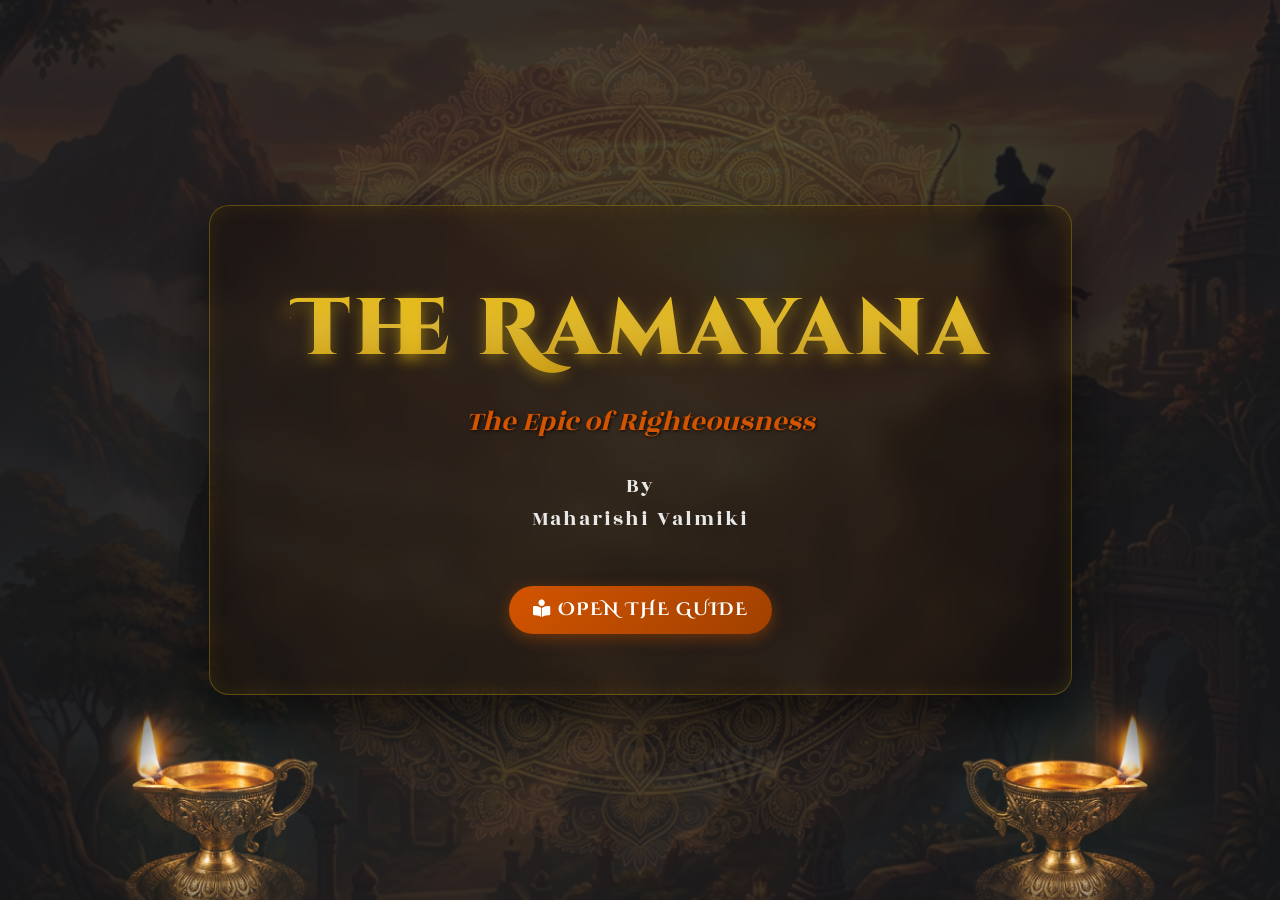
==== index.html @ 918b29e3 "Ramayan-Your Life Guide" ====
<!DOCTYPE html>
<html lang="en">
<head>
    <link rel="icon" type="image/png" href="assets/favicon.png">
    <meta charset="UTF-8">
    <meta name="viewport" content="width=device-width, initial-scale=1.0">
    <title>The Ultimate Guide App | Ramayan</title>
    <link href="https://fonts.googleapis.com/css2?family=Cinzel+Decorative:wght@400;700;900&family=Rozha+One&display=swap" rel="stylesheet">
    <link rel="stylesheet" href="global.css">
    <link rel="stylesheet" href="style.css">
    <!-- Font Awesome for Icons -->
    <link rel="stylesheet" href="https://cdnjs.cloudflare.com/ajax/libs/font-awesome/6.4.0/css/all.min.css">
</head>
<body>

    <!-- Cover Page -->
    <div id="cover-page" class="cover-page">
        <!-- Decorative Assets -->
        <img src="assets/mandala.png" class="mandala-bg" alt="Mandala Decorative Background">
        <img src="assets/diya.png" class="diya-decor diya-left" alt="Diya">
        <img src="assets/diya.png" class="diya-decor diya-right" alt="Diya">
        
        <div class="cover-content">
            <h1 class="book-title">The Ramayana</h1>
            <p class="book-subtitle">The Epic of Righteousness</p>
            <p class="book-author">By<br/>Maharishi Valmiki</p>
            <button id="open-book-btn" class="primary-btn glow-btn"><i class="fa-solid fa-book-open-reader"></i> Open The Guide</button>
        </div>
    </div>

    <!-- Main Application Page (Hub) -->
    <div id="main-app" class="main-app hidden">
        <div class="app-header fade-in">
            <h2>Choose Your Path</h2>
            <p>What wisdom do you seek today?</p>
        </div>

        <div class="hub-grid">
            <!-- Card 1: Stories -->
            <a href="stories.html" class="hub-card story-card slide-up" style="animation-delay: 0.1s;">
                <div class="card-bg">
                    <img src="assets/ram_card.png" alt="Shree Ram Background">
                </div>
                <div class="card-content">
                    <i class="fa-solid fa-book-open card-icon"></i>
                    <h3>Epic Stories</h3>
                    <p>Relive the legendary tales of truth and righteousness.</p>
                </div>
            </a>

            <!-- Card 2: Inspiration -->
            <a href="inspiration.html" class="hub-card inspiration-card slide-up" style="animation-delay: 0.3s;">
                <div class="card-bg">
                    <img src="assets/sita_card.png" alt="Mata Sita Background">
                </div>
                <div class="card-content">
                    <i class="fa-solid fa-lightbulb card-icon"></i>
                    <h3>Seek Inspiration</h3>
                    <p>Find answers to modern life problems through divine wisdom.</p>
                </div>
            </a>

            <!-- Card 3: Characters -->
            <a href="characters.html" class="hub-card characters-card slide-up" style="animation-delay: 0.5s;">
                <div class="card-bg">
                    <img src="assets/hanuman_card.png" alt="Lord Hanuman Background">
                </div>
                <div class="card-content">
                    <i class="fa-solid fa-users card-icon"></i>
                    <h3>Know Characters</h3>
                    <p>Discover the traits and teachings of the noble figures.</p>
                </div>
            </a>
        </div>
    </div>

    <script src="script.js"></script>
</body>
</html>
---- global.css ----
/* --- Global Variables & Theme --- */
:root {
    --primary-color: #D35400; /* Saffron/Orange */
    --primary-dark: #A04000;
    --secondary-color: #F1C40F; /* Gold */
    --accent-color: #8E44AD; /* Deep Purple */
    --text-light: #FDFEFE;
    --text-dark: #2C3E50;
    --bg-dark: #1A1A1D; /* Deep Charcoal Base */
    --bg-card: rgba(44, 62, 80, 0.7); /* Glassmorphism Base */
    --glass-border: rgba(255, 255, 255, 0.1);
    
    --font-heading: 'Cinzel Decorative', serif;
    --font-body: 'Rozha One', serif;
    
    --transition-fast: 0.3s ease;
    --transition-slow: 0.8s ease-in-out;
}

* {
    margin: 0;
    padding: 0;
    box-sizing: border-box;
}

body {
    font-family: var(--font-body);
    background-color: var(--bg-dark);
    color: var(--text-light);
    overflow-x: hidden;
    line-height: 1.6;
    background-image: radial-gradient(circle at top right, #3E2723 0%, #1A1A1D 60%);
    min-height: 100vh;
}

/* --- Shared Utility Classes --- */
.hidden {
    display: none !important;
}

.primary-btn {
    background: linear-gradient(135deg, var(--primary-color), var(--primary-dark));
    color: var(--text-light);
    border: none;
    padding: 12px 24px;
    font-family: var(--font-heading);
    font-weight: bold;
    font-size: 1.1rem;
    border-radius: 30px;
    cursor: pointer;
    transition: var(--transition-fast);
    box-shadow: 0 4px 15px rgba(211, 84, 0, 0.4);
    text-transform: uppercase;
    letter-spacing: 1px;
    text-decoration: none;
    display: inline-block;
}

.primary-btn:hover {
    transform: translateY(-2px);
    box-shadow: 0 6px 20px rgba(211, 84, 0, 0.6);
    background: linear-gradient(135deg, var(--primary-dark), var(--primary-color));
}

.glow-btn {
    animation: pulseGlow 2s infinite;
}

@keyframes pulseGlow {
    0% { box-shadow: 0 0 10px rgba(211, 84, 0, 0.4); }
    50% { box-shadow: 0 0 25px rgba(241, 196, 15, 0.8), 0 0 50px rgba(241, 196, 15, 0.4); }
    100% { box-shadow: 0 0 10px rgba(211, 84, 0, 0.4); }
}

.glass-panel {
    background: var(--bg-card);
    backdrop-filter: blur(10px);
    -webkit-backdrop-filter: blur(10px);
    border: 1px solid var(--glass-border);
    border-radius: 15px;
    box-shadow: 0 8px 32px 0 rgba(0, 0, 0, 0.4);
}

.page-header {
    text-align: center;
    padding: 40px 20px;
}

.page-header h2 {
    font-family: var(--font-heading);
    font-size: 3.5rem;
    color: #fff;
    text-shadow: 0px 4px 15px rgba(0, 0, 0, 0.8), 0 0 20px rgba(241, 196, 15, 0.5);
    margin-bottom: 10px;
    letter-spacing: 2px;
}

.page-header p {
    color: var(--secondary-color);
    font-style: italic;
    font-size: 1.4rem;
    text-shadow: 0px 2px 10px rgba(0, 0, 0, 0.8);
}

.back-btn-container {
    position: absolute;
    top: 20px;
    left: 20px;
    z-index: 100;
}

.back-btn {
    background: rgba(0, 0, 0, 0.5);
    color: var(--secondary-color);
    border: 1px solid var(--secondary-color);
    padding: 10px 20px;
    border-radius: 30px;
    text-decoration: none;
    font-family: var(--font-heading);
    transition: var(--transition-fast);
    backdrop-filter: blur(5px);
}

.back-btn:hover {
    background: var(--secondary-color);
    color: var(--bg-dark);
}

/* Animations */
.fade-in {
    animation: fadeIn 1s ease forwards;
}

@keyframes fadeIn {
    from { opacity: 0; }
    to { opacity: 1; }
}

.slide-up {
    animation: slideUp 0.6s cubic-bezier(0.165, 0.84, 0.44, 1) forwards;
}

@keyframes slideUp {
    from { opacity: 0; transform: translateY(30px); }
    to { opacity: 1; transform: translateY(0); }
}
---- style.css ----
/* --- style.css is now the index.css --- */
/* Global variables and resets are in global.css */

/* Utility spacing */

/* --- Cover Page --- */
.cover-page {
    height: 100vh;
    display: flex;
    justify-content: center;
    align-items: center;
    position: fixed;
    top: 0;
    left: 0;
    width: 100%;
    z-index: 1000;
    background: url('assets/ramayan_bg.png') center/cover no-repeat;
    transition: transform var(--transition-slow), opacity var(--transition-slow);
    overflow: hidden; /* Prevent decor bleeding */
    perspective: 1000px;
}

.cover-page::before {
    content: '';
    position: absolute;
    top: 0; left: 0; width: 100%; height: 100%;
    background: rgba(26, 26, 29, 0.85); /* Dark overlay */
    z-index: 1;
}

.cover-content {
    position: relative;
    z-index: 2;
    text-align: center;
    padding: 60px 80px;
    border: 1px solid rgba(241, 196, 15, 0.3);
    border-radius: 20px;
    background: rgba(20, 10, 5, 0.4);
    backdrop-filter: blur(12px);
    -webkit-backdrop-filter: blur(12px);
    box-shadow: 0 20px 50px rgba(0, 0, 0, 0.6), inset 0 0 20px rgba(241, 196, 15, 0.1);
}

.book-title {
    font-family: var(--font-heading);
    font-size: 5rem;
    color: transparent;
    background: linear-gradient(180deg, #F1C40F, #d4af37, #b8860b);
    -webkit-background-clip: text;
    background-clip: text;
    margin-bottom: 5px;
    text-shadow: 0px 4px 15px rgba(241, 196, 15, 0.4);
    letter-spacing: 4px;
    font-weight: 900;
}

.book-subtitle {
    font-size: 1.8rem;
    color: var(--primary-color);
    margin-bottom: 25px;
    font-style: italic;
    text-shadow: 1px 1px 3px rgba(0,0,0,0.8);
}

.book-author {
    font-size: 1.3rem;
    margin-bottom: 50px;
    opacity: 0.9;
    letter-spacing: 2px;
}

.glow-btn {
    animation: pulseGlow 2s infinite;
}

@keyframes pulseGlow {
    0% { box-shadow: 0 0 10px rgba(211, 84, 0, 0.4); }
    50% { box-shadow: 0 0 25px rgba(241, 196, 15, 0.8), 0 0 50px rgba(241, 196, 15, 0.4); }
    100% { box-shadow: 0 0 10px rgba(211, 84, 0, 0.4); }
}

/* --- Decorative Elements --- */
.mandala-bg {
    position: absolute;
    top: 50%;
    left: 50%;
    transform: translate(-50%, -50%);
    width: 900px;
    height: 900px;
    opacity: 0.15;
    z-index: 1;
    pointer-events: none;
    animation: slowRotate 120s linear infinite;
    mix-blend-mode: screen;
}

@keyframes slowRotate {
    from { transform: translate(-50%, -50%) rotate(0deg); }
    to { transform: translate(-50%, -50%) rotate(360deg); }
}

.diya-decor {
    position: absolute;
    bottom: -50px; /* Adjusted to sink the mask a bit */
    width: 300px;
    z-index: 3;
    pointer-events: none;
    animation: float 4s ease-in-out infinite;
    mix-blend-mode: screen;
    -webkit-mask-image: radial-gradient(circle at 50% 50%, black 30%, transparent 65%);
    mask-image: radial-gradient(circle at 50% 50%, black 30%, transparent 65%);
}

.diya-left {
    left: 5%;
    animation-delay: 0s;
}

.diya-right {
    right: 5%;
    transform: scaleX(-1); /* mirror if needed */
    animation-delay: 2s;
}

@keyframes float {
    0% { transform: translateY(0px) scaleX(var(--scale-x, 1)); }
    50% { transform: translateY(-15px) scaleX(var(--scale-x, 1)); }
    100% { transform: translateY(0px) scaleX(var(--scale-x, 1)); }
}

.diya-right { --scale-x: -1; }

.cover-page.open {
    transform: scale(2) translateZ(100px);
    opacity: 0;
    pointer-events: none;
}

/* --- Main Application --- */
.app-header {
    text-align: center;
    margin-bottom: 40px;
}
.app-header h2 {
    font-family: var(--font-heading);
    font-size: 3.5rem;
    color: #fff;
    text-shadow: 0px 4px 15px rgba(0, 0, 0, 0.8), 0 0 30px rgba(241, 196, 15, 0.8);
    margin-bottom: 10px;
    letter-spacing: 2px;
}
.app-header p {
    color: var(--secondary-color);
    font-style: italic;
    font-size: 1.4rem;
    text-shadow: 0px 2px 10px rgba(0, 0, 0, 0.8);
}

.main-app {
    max-width: 100%;
    min-height: 100vh;
    margin: 0 auto;
    padding: 60px 20px;
    opacity: 0;
    animation: fadeIn 1s forwards 0.5s; /* Delay to let cover open */
    display: flex;
    flex-direction: column;
    align-items: center;
    justify-content: center;
    position: relative;
    z-index: 1;
}

.main-app::before {
    content: '';
    position: fixed;
    top: 0;
    left: 0;
    width: 100%;
    height: 100%;
    background: radial-gradient(circle at top, #3E1F00 0%, #1A0D00 40%, #000000 100%),
                radial-gradient(circle at center, rgba(241, 196, 15, 0.15) 0%, transparent 60%);
    z-index: -1;
    pointer-events: none;
}

@keyframes fadeIn {
    to { opacity: 1; }
}

/* --- Main Hub Grid --- */
.hub-grid {
    display: flex;
    justify-content: center;
    align-items: center;
    gap: 40px;
    padding: 30px 0 60px;
    flex-wrap: wrap;
}

.hub-card {
    position: relative;
    width: 340px;
    height: 480px;
    border-radius: 20px;
    overflow: hidden;
    text-decoration: none;
    color: var(--text-light);
    border: 1px solid var(--glass-border);
    box-shadow: 0 15px 35px rgba(0,0,0,0.6);
    transition: transform var(--transition-fast), box-shadow var(--transition-fast), border-color var(--transition-fast);
    display: flex;
    align-items: flex-end;
}

.hub-card:hover {
    transform: translateY(-10px);
    box-shadow: 0 15px 40px rgba(241, 196, 15, 0.3);
    border-color: var(--secondary-color);
}

.card-bg {
    position: absolute;
    top: 0; left: 0; width: 100%; height: 100%;
    z-index: 1;
}

.card-bg img {
    width: 100%;
    height: 100%;
    object-fit: cover;
    transform: scale(1.08);
    transition: transform 0.6s ease;
}

.hub-card:hover .card-bg img {
    transform: scale(1.15);
}

.card-content {
    position: relative;
    z-index: 2;
    padding: 30px;
    background: linear-gradient(to top, rgba(0,0,0,0.9) 0%, rgba(0,0,0,0.5) 60%, transparent 100%);
    width: 100%;
    transition: background var(--transition-fast);
}

.hub-card:hover .card-content {
    background: linear-gradient(to top, rgba(0,0,0,1) 0%, rgba(0,0,0,0.7) 80%, transparent 100%);
}

.card-icon {
    font-size: 2.5rem;
    color: var(--secondary-color);
    margin-bottom: 15px;
    display: block;
    text-shadow: 0 2px 5px rgba(0,0,0,0.5);
}

.hub-card h3 {
    font-family: var(--font-heading);
    font-size: 2rem;
    color: var(--secondary-color);
    margin-bottom: 10px;
    text-transform: uppercase;
    letter-spacing: 1px;
}

.hub-card p {
    font-size: 1rem;
    color: #ddd;
    line-height: 1.4;
}

@media (max-width: 1100px) {
    .hub-grid {
        gap: 20px;
    }
    .hub-card {
        width: 300px;
        height: 420px;
    }
}

@media (max-width: 768px) {
    .hub-grid {
        flex-direction: column;
        align-items: center;
    }
    .hub-card {
        width: 100%;
        max-width: 400px;
        height: 380px;
    }
}
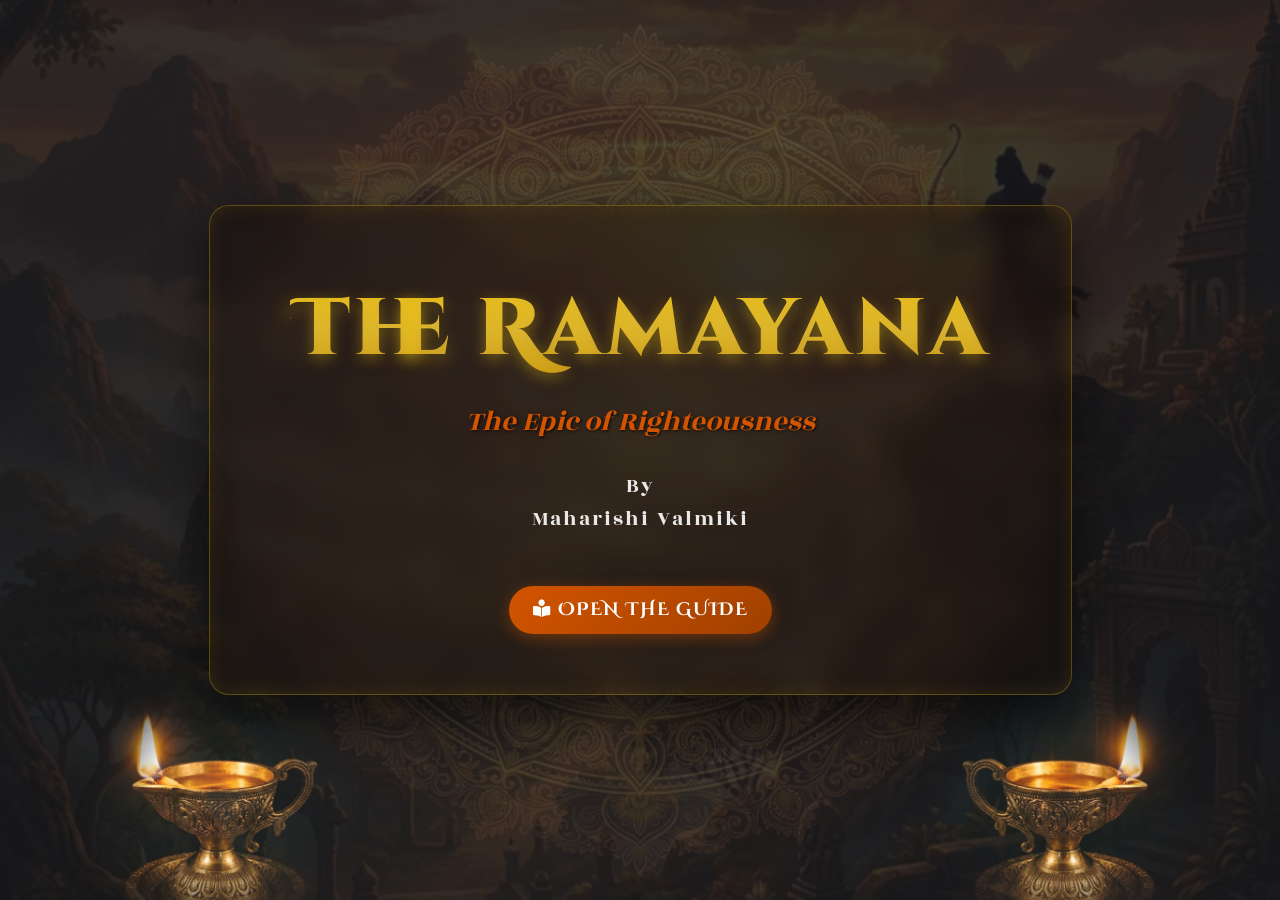
==== commit e6aa85ba: "Image loading error rectified" ====
--- a/index.html
+++ b/index.html
@@ -1,14 +1,18 @@
 <!DOCTYPE html>
 <html lang="en">
 <head>
-    <link rel="icon" type="image/png" href="assets/favicon.png">
+    <link rel="icon" type="image/png" href="assets/favicon.webp">
     <meta charset="UTF-8">
     <meta name="viewport" content="width=device-width, initial-scale=1.0">
     <title>The Ultimate Guide App | Ramayan</title>
     <link href="https://fonts.googleapis.com/css2?family=Cinzel+Decorative:wght@400;700;900&family=Rozha+One&display=swap" rel="stylesheet">
     <link rel="stylesheet" href="global.css">
     <link rel="stylesheet" href="style.css">
-    <!-- Font Awesome for Icons -->
+    <!-- Preload critical assets for performance -->
+    <link rel="preload" href="assets/ramayan_bg.webp" as="image">
+    <link rel="preload" href="assets/mandala.webp" as="image">
+    <link rel="preload" href="assets/diya.webp" as="image">
+    
     <link rel="stylesheet" href="https://cdnjs.cloudflare.com/ajax/libs/font-awesome/6.4.0/css/all.min.css">
 </head>
 <body>
@@ -16,9 +20,9 @@
     <!-- Cover Page -->
     <div id="cover-page" class="cover-page">
         <!-- Decorative Assets -->
-        <img src="assets/mandala.png" class="mandala-bg" alt="Mandala Decorative Background">
-        <img src="assets/diya.png" class="diya-decor diya-left" alt="Diya">
-        <img src="assets/diya.png" class="diya-decor diya-right" alt="Diya">
+        <img src="assets/mandala.webp" class="mandala-bg" alt="Mandala Decorative Background" fetchpriority="high" decoding="async">
+        <img src="assets/diya.webp" class="diya-decor diya-left" alt="Diya" fetchpriority="high" decoding="async">
+        <img src="assets/diya.webp" class="diya-decor diya-right" alt="Diya" fetchpriority="high" decoding="async">
         
         <div class="cover-content">
             <h1 class="book-title">The Ramayana</h1>
@@ -39,7 +43,7 @@
             <!-- Card 1: Stories -->
             <a href="stories.html" class="hub-card story-card slide-up" style="animation-delay: 0.1s;">
                 <div class="card-bg">
-                    <img src="assets/ram_card.png" alt="Shree Ram Background">
+                    <img src="assets/ram_card.webp" alt="Shree Ram Background" loading="lazy" decoding="async">
                 </div>
                 <div class="card-content">
                     <i class="fa-solid fa-book-open card-icon"></i>
@@ -51,7 +55,7 @@
             <!-- Card 2: Inspiration -->
             <a href="inspiration.html" class="hub-card inspiration-card slide-up" style="animation-delay: 0.3s;">
                 <div class="card-bg">
-                    <img src="assets/sita_card.png" alt="Mata Sita Background">
+                    <img src="assets/sita_card.webp" alt="Mata Sita Background" loading="lazy" decoding="async">
                 </div>
                 <div class="card-content">
                     <i class="fa-solid fa-lightbulb card-icon"></i>
@@ -63,7 +67,7 @@
             <!-- Card 3: Characters -->
             <a href="characters.html" class="hub-card characters-card slide-up" style="animation-delay: 0.5s;">
                 <div class="card-bg">
-                    <img src="assets/hanuman_card.png" alt="Lord Hanuman Background">
+                    <img src="assets/hanuman_card.webp" alt="Lord Hanuman Background" loading="lazy" decoding="async">
                 </div>
                 <div class="card-content">
                     <i class="fa-solid fa-users card-icon"></i>
--- a/style.css
+++ b/style.css
@@ -14,7 +14,7 @@
     left: 0;
     width: 100%;
     z-index: 1000;
-    background: url('assets/ramayan_bg.png') center/cover no-repeat;
+    background: url('assets/ramayan_bg.webp') center/cover no-repeat;
     transition: transform var(--transition-slow), opacity var(--transition-slow);
     overflow: hidden; /* Prevent decor bleeding */
     perspective: 1000px;
